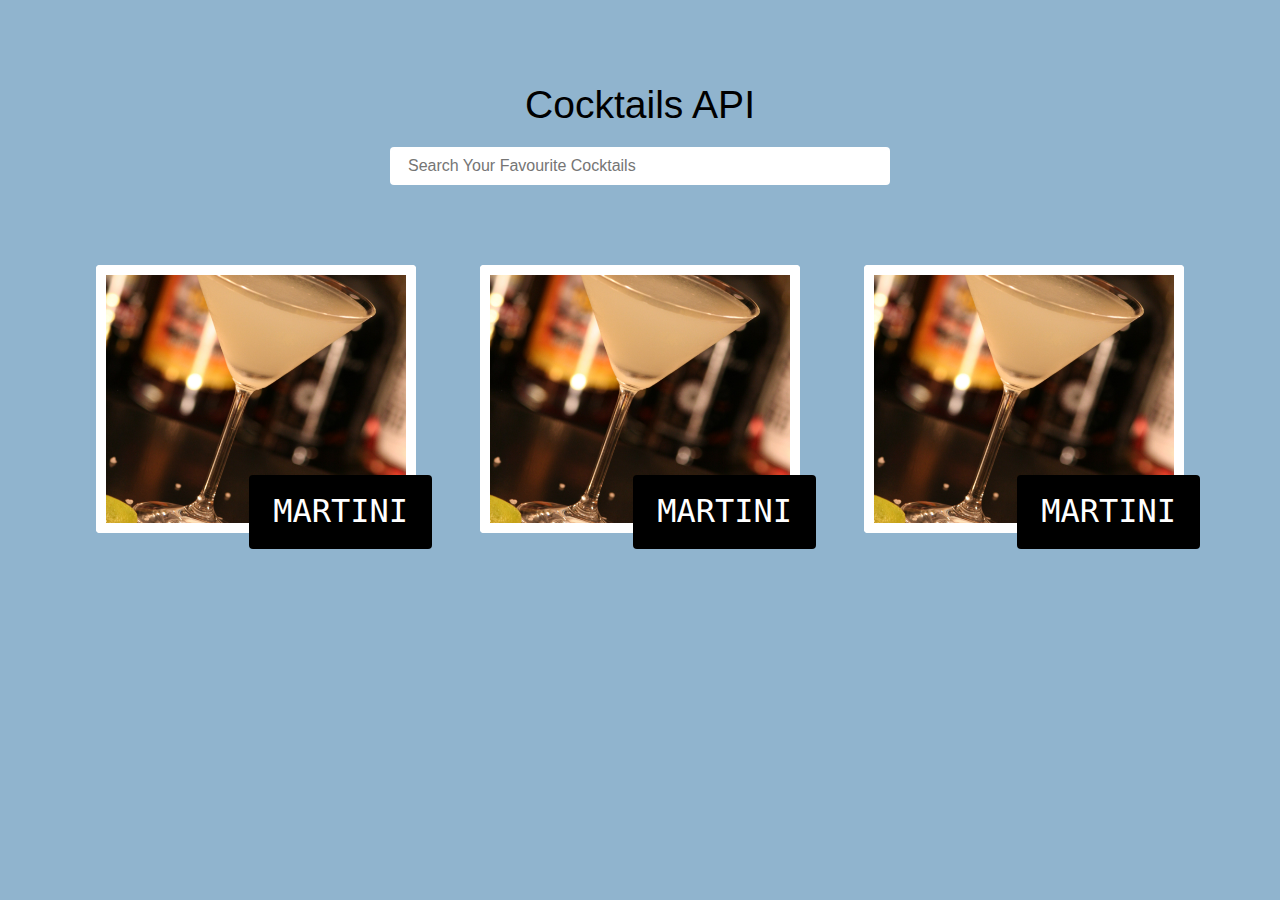
==== index.html @ ba4dd813 "cocktail project" ====
<!DOCTYPE html>
<html lang="en">
  <head>
    <meta charset="UTF-8" />
    <meta http-equiv="X-UA-Compatible" content="IE=edge" />
    <meta name="viewport" content="width=device-width, initial-scale=1.0" />
    <link rel="stylesheet" href="./reset.css" />
    <link
      rel="stylesheet"
      href="https://cdnjs.cloudflare.com/ajax/libs/font-awesome/5.14.0/css/all.min.css"
    />
    <link rel="stylesheet" href="./styles.css" />
    <title>Cocktails</title>
  </head>
  <body>
    <form class="search-form">
      <h2>Cocktails API</h2>
      <input
        type="text"
        placeholder="search your favourite cocktails"
        name="drink"
      />
    </form>
    <section class="section cocktails">
      <article class="loading hide-loading">
        <img src="./loading.gif" alt="loading" />
      </article>
      <h2 class="title"></h2>
      <div class="section-center">
        <a href="drink.html">
          <article class="cocktail" data-id="1">
            <img src="./cocktail.jpg" alt="cocktail" />
            <h3>Martini</h3>
          </article>
        </a>
        <a href="drink.html">
          <article class="cocktail" data-id="1">
            <img src="./cocktail.jpg" alt="cocktail" />
            <h3>Martini</h3>
          </article>
        </a>
        <a href="drink.html">
          <article class="cocktail" data-id="1">
            <img src="./cocktail.jpg" alt="cocktail" />
            <h3>Martini</h3>
          </article>
        </a>
      </div>
    </section>
    <script type="module" src="./app.js"></script>
  </body>
</html>
---- styles.css ----
*,
::after,
::before {
  box-sizing: border-box;
}

@import url("https://fonts.googleapis.com/css2?family=Play:wght@400;700&display=swap");
@import url("https://fonts.googleapis.com/css2?family=Dancing+Script:wght@700&display=swap");
html {
  font-size: 100%;
} /*16px*/

body {
  background: #90b4ce;
  font-family: "Play", sans-serif;
  font-weight: 400;
  line-height: 1.75;
  color: #000000;
}

p {
  margin-bottom: 1rem;
}

h1,
h2,
h3,
h4,
h5 {
  font-family: "Play", sans-serif;
  font-weight: 400;
  line-height: 1.3;
}

h1 {
  margin-top: 0;
  font-size: 3.052rem;
}

h2 {
  font-size: 2.441rem;
}

h3 {
  font-size: 1.953rem;
}

h4 {
  font-size: 1.563rem;
}

h5 {
  font-size: 1.25rem;
}

small,
.text_small {
  font-size: 0.8rem;
}
ul {
  list-style-type: none;
}
a {
  text-decoration: none;
  color: #272343;
}
.search-form {
  text-align: center;
  padding-top: 5rem;
  width: 85vw;
  max-width: 500px;
  margin: 0 auto;
}
input {
  width: 100%;
  font-size: 1rem;
  border-color: transparent;
  margin-top: 1rem;
  padding: 0.5rem 1rem;
  border-radius: 0.25rem;
}
input::placeholder {
  text-transform: capitalize;
}
.loading {
  min-height: 100vh;
  display: grid;
  justify-content: center;
  position: absolute;
  top: 0;
  left: 0;
  width: 100%;
  height: 100%;
  background: rgb(226, 226, 226);
  padding-top: 5rem;
  z-index: 999;
}
.hide-loading {
  display: none;
}
.section {
  padding: 5rem 0;
}
.cocktails {
  position: relative;
}
.section-center {
  width: 85vw;
  margin: 0 auto;
  max-width: 1170px;
  display: grid;
  grid-template-columns: repeat(auto-fill, minmax(300px, 1fr));
  column-gap: 4rem;
}
.title {
  font-size: 2rem;
  text-align: center;
}
.cocktail {
  background: white;
  border-radius: 0.25rem;
  box-shadow: var(--light-shadow);
  transition: all 0.3s linear;
  margin-bottom: 3rem;
  position: relative;
}
.cocktail img {
  width: 100%;
  display: block;
  border-radius: 0.25rem;
  border: 10px solid white;
  transition: all 0.3s linear;
  height: 268px;
  object-fit: cover;
}
.cocktail:hover img {
  filter: blur(2px) grayscale(50%);
}
.cocktail h3 {
  position: absolute;
  bottom: -1rem;
  right: -1rem;
  background: black;
  color: white;
  padding: 1rem 1.5rem;
  text-align: center;
  margin-bottom: 0;
  text-transform: uppercase;
  font-family: monospace;
  font-size: 2rem;
  border-radius: 0.25rem;
}
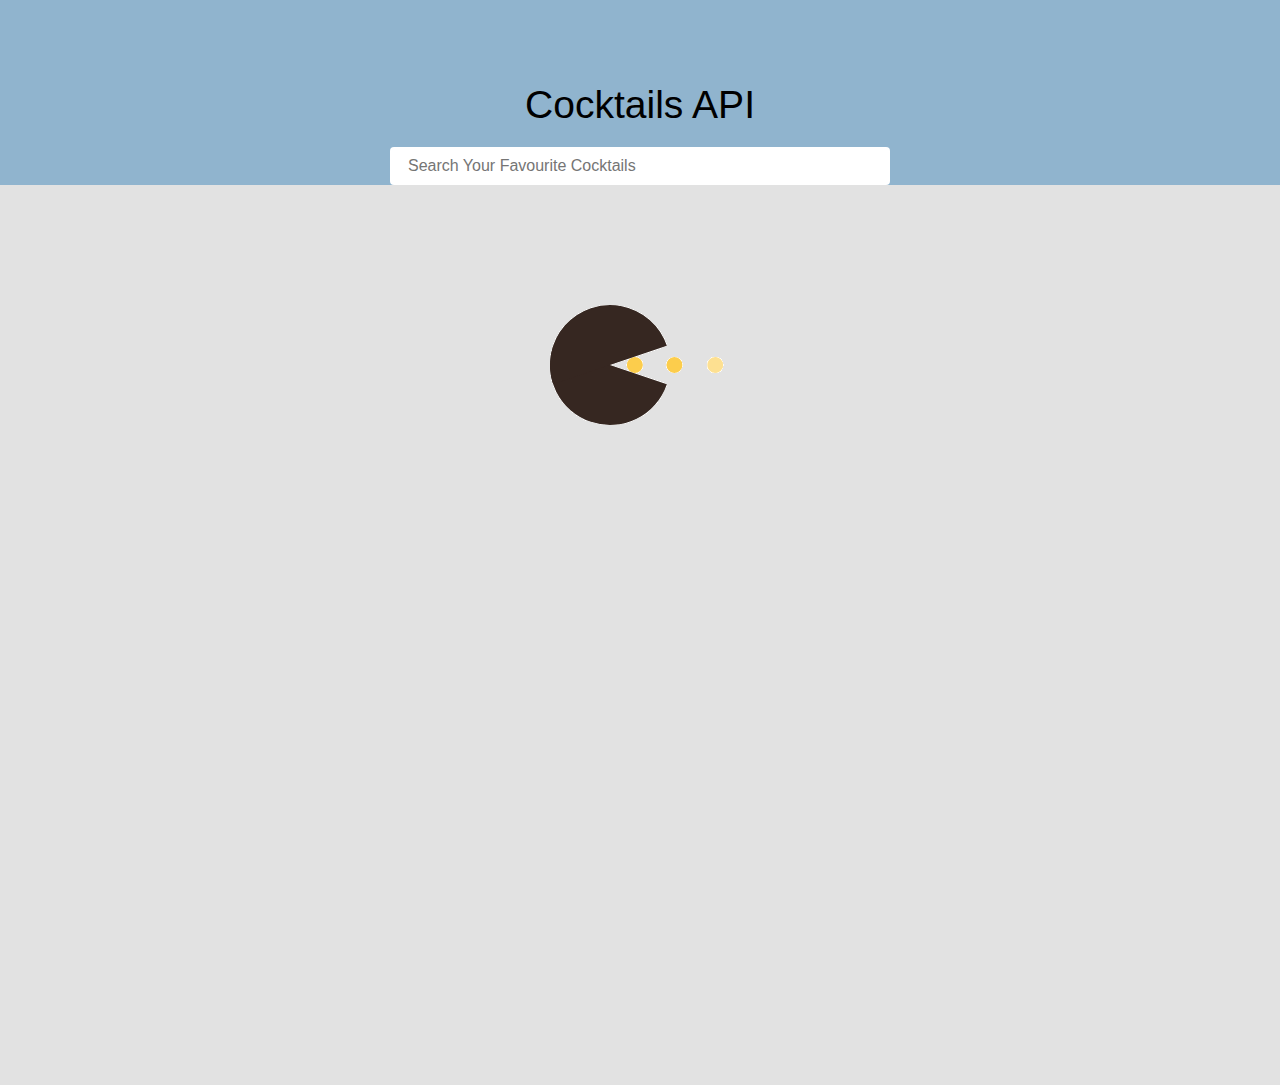
==== commit 2d564cc8: "completed project" ====
--- a/index.html
+++ b/index.html
@@ -27,7 +27,13 @@
       </article>
       <h2 class="title"></h2>
       <div class="section-center">
-        <a href="drink.html">
+        <!-- <a href="drink.html">
+          <article class="cocktail" data-id="1">
+            <img src="./cocktail.jpg" alt="cocktail" />
+            <h3>Martini</h3>
+          </article>
+        </a> -->
+        <!-- <a href="drink.html">
           <article class="cocktail" data-id="1">
             <img src="./cocktail.jpg" alt="cocktail" />
             <h3>Martini</h3>
@@ -38,13 +44,7 @@
             <img src="./cocktail.jpg" alt="cocktail" />
             <h3>Martini</h3>
           </article>
-        </a>
-        <a href="drink.html">
-          <article class="cocktail" data-id="1">
-            <img src="./cocktail.jpg" alt="cocktail" />
-            <h3>Martini</h3>
-          </article>
-        </a>
+        </a> -->
       </div>
     </section>
     <script type="module" src="./app.js"></script>
--- a/styles.css
+++ b/styles.css
@@ -150,3 +150,32 @@
   font-size: 2rem;
   border-radius: 0.25rem;
 }
+.single-drink {
+  width: 85vw;
+  max-width: var(--max-width);
+  margin: 0 auto;
+  margin-top: 4rem;
+  display: grid;
+  grid-template-columns: 1fr 1fr;
+  column-gap: 3rem;
+}
+.drink-img {
+  width: 100%;
+  height: 400px;
+  object-fit: cover;
+  display: block;
+  border: 10px solid whitesmoke;
+  border-radius: 0.25rem;
+}
+.drink-info {
+  padding-top: 2rem;
+}
+
+.drink-ingredients .far {
+  margin-right: 1rem;
+}
+
+.single-drink .btn {
+  display: inline-block;
+  margin-top: 2rem;
+}
